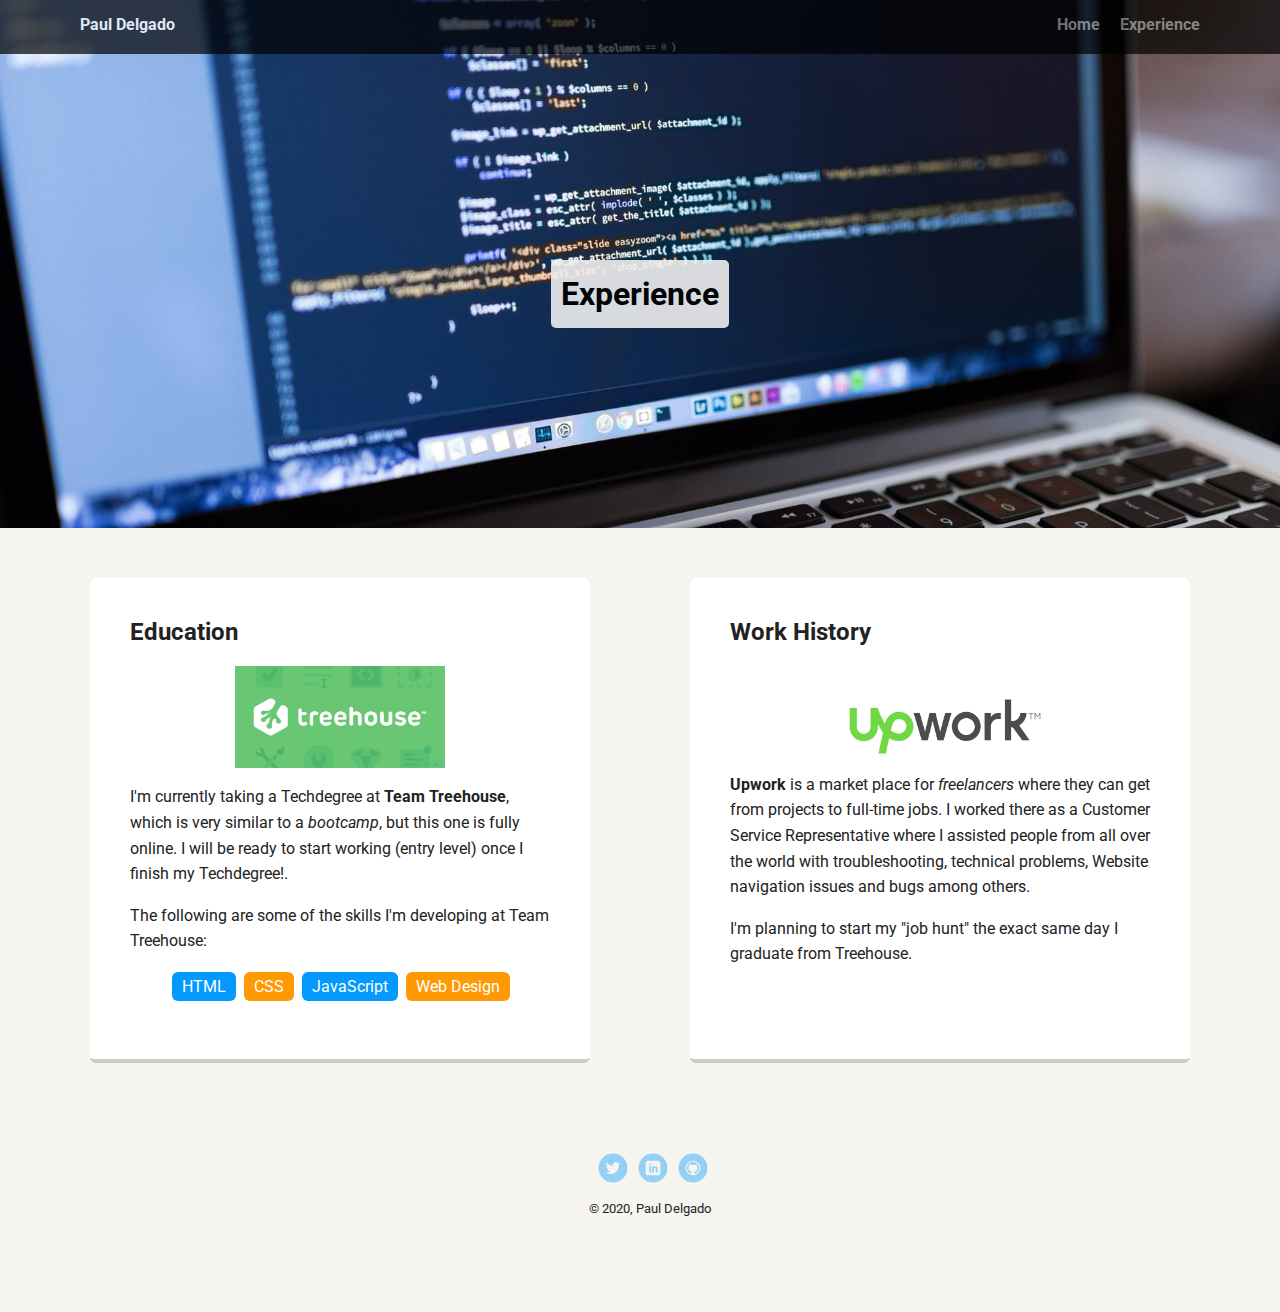
==== portfolio_update_v1 2/experience.html @ aeb96fb2 "Added a new page for the website" ====
<!doctype html>
<html lang="en">
<head>
  <meta charset="utf-8">
  <title>Experience</title>
  <meta name="viewport" content="width=device-width, initial-scale=1.0">
  <link rel="stylesheet" href="styles.css">
  <link href="https://fonts.googleapis.com/css?family=Muli%7CRoboto:400,300,500,700,900" rel="stylesheet"></head>
  <body>

    <div class="main-nav">
        <ul class="nav">
          <li class="name">Paul Delgado</li>
          <li><a href="index.html">Home</a></li>
          <li><a href="experience.html">Experience</a></li>
        </ul>
    </div>

    <header class="expheader">
      
      <h1 class="title-exp">Experience</h1>
      
    </header>

    <main class="flex">
      <div class="card">
        <h2>Education</h2>
       <a href="http://www.teamtreehouse.com/" target="_blank"> <img src="images/treehouse-image.jpeg" alt="Treehouse Brand Logo" class="treehouse"></a>
        <p>I'm currently taking a Techdegree at <strong>Team Treehouse</strong>, which is very similar to a <em>bootcamp</em>, but this one is fully online. I will be ready to start working &#40;entry level&#41; once I finish my Techdegree!.</p>
        <p>The following are some of the skills I'm developing at Team Treehouse:</p>
        <ul class="skill-level">
            <li>HTML</li>
            <li>CSS</li>
            <li>JavaScript</li>
            <li>Web Design</li>
            
          </ul>
      </div> 

      <div class="card">
        <h2>Work History</h2>
       <a href="https://www.upwork.com/" target="_blank"> <img src="images/upwork.jpg" alt="Upwork Brand Logo" class="upwork"></a>
        <p><strong>Upwork</strong> is a market place for <em>freelancers</em> where they can get from projects to full-time jobs. I worked there as a Customer Service Representative where I assisted people from all over the world with troubleshooting, technical problems, Website navigation issues and bugs among others.</p>
        
        <p>I'm planning to start my "job hunt" the exact same day I graduate from Treehouse.</p>
      </div> 

    </main>
    <footer>
        <!--I am planning to use this links in the future. I will change the icons for the social media accounts I use.-->
      <ul>
        <li><a href="https://twitter.com/" target="_blank" class="social twitter">Twitter</a></li>
        <li><a href="https://ca.linkedin.com/" target="_blank" class="social linkedin">LinkedIn</a></li>
        <li><a href="https://github.com/PaulDelba" target="_blank" class="social github">Github</a></li>
      </ul>
      <p class="copyright"><small>&copy; 2020, Paul Delgado</small></p>
    </footer>
  </body>
  </html>
---- portfolio_update_v1 2/styles.css ----
/* Global Layout Set-up */
* { 
  box-sizing: border-box;
}
  
body {
  margin: 0;
  padding: 0;
  text-align: center;
  font-family: 'Roboto', sans-serif;
  color: #222;
  background: #f7f5f0;
}
/* Link Styles */

a {
  text-decoration: none;
  color: #999;
}
a:hover {
  color: #6633ff;
}

/* Section Styles */

.main-nav {
  width: 100%;
  background: black;
  opacity: .7;
  min-height: 30px;
  padding: 10px;
  position: fixed;
  text-align: center;
}
.nav {
  display: flex;
  justify-content: space-around;
  font-weight: 700;
  list-style-type: none;
  margin: 0 auto;
  padding: 0;
}

.nav .name {
    display: block;
    margin-right: auto;
    color: white;
    }

    
.name:hover {
  opacity: 0.5;
  transform: scale(.95)
}  

.location:hover{
   opacity: 0.5;
   transform: scale(.95)

}
.nav li {
  padding: 5px 10px 10px 10px;
}
.nav a {
  transition: all .1s;
}
.nav a:hover {
  color: white;
}

.home {
  text-align: center;
  background: url('images/cover-photo.jpg') no-repeat top center ;
  background-size: cover;
  overflow: hidden;
  padding-top: 60px;
}

.expheader {
  text-align: center;
  background: url('images/pexels-photo.jpg') no-repeat top center ;
  background-size: cover;
  overflow: hidden;
  padding-top: 60px;
}

header {
  line-height: 1.5;
}
header .profile-image {
  margin-top: 50px;
  width: 150px;
  height: 150px;
  border-radius: 50%;
  border: 3px solid white;
  transition: all .5s;
}
header .profile-image:hover {
  transform: scale(1.2) rotate(720deg);
  border-radius: 25%;
}

.title-exp {
  background-color: #efefef;
  color: black;
  padding: 10px;
  border-radius: 5px;
  display: table;
  margin: 200px auto;
  opacity: .9  
}

.treehouse {
  max-width: 100%;
  max-height: 100%;
  display: block;
  margin-left: auto;
  margin-right: auto;
  width: 50%;
}

.upwork {
  max-width: 100%;
  max-height: 100%;
  display: block;
  margin-left: auto;
  margin-right: auto;
  width: 50%;
}

.tag {
  background-color: #efefef;
  color: black;
  padding: 10px;
  border-radius: 5px;
  display: table;
  margin: 10px auto;
} 
.location {
  background-color: #222;
  color:#6abed8;
}
.card {
  margin: 30px;
  padding: 20px 40px 40px;
  max-width: 500px;
  text-align: left;
  background: #fff;
  border-bottom: 4px solid #ccc;
  border-radius: 6px;
  transition: all .5s;
}
.card:hover {
  border-color: #ff99ff;
}

ul.skills {
  padding: 0;
  text-align: center;
}



.skill-level li {
  border-radius: 6px;
  display: inline-block;
  background: #ff9904;
  color: white;
  padding: 5px 10px;
  margin: 2px;
}

.skill-level li:nth-child(odd) {
  background: #0399ff;
}

.skills li {
  border-radius: 6px;
  display: inline-block;
  background: #ff9904;
  color: white;
  padding: 5px 10px;
  margin: 2px;
}

.skills li:nth-child(odd) {
  background: #0399ff;
}

footer {
  width: 100%;
  min-height: 30px;
  padding: 20px 0 40px 20px;
}

footer .copyright {
  top: -8px;
  font-size: .75em;
}

footer ul {
  list-style-type: none;
  margin: 0;
  padding: 0;
}

footer ul li {
  display: inline-block;
}

a.social {
  display: inline-block;
  text-indent: -9999px;
  margin-left: 5px;
  width: 30px;
  height: 30px;
  background-size: 30px 30px;
  opacity: .4;
  transition: all .5s;
}
a.twitter {
  background-image: url(images/twitter.svg);
}
a.linkedin {
  background-image: url(images/linkedin.svg);
}
a.github {
  background-image: url(images/github.svg);
}
a.social:hover {
  opacity: 1;
}
.clearfix {
  clear: both;
}

/* Styles for larger screens */
@media screen and (min-width: 720px) {
  
  .flex {
      display: -ms-flexbox;      /* TWEENER - IE 10 */
      display: flex; 
      max-width: 1200px;
      -ms-flex-pack: distribute;
      justify-content: space-around;
      margin: 0 auto;
  }

  header {
    min-height: 470px;
  }

  .nav {
    max-width: 1200px;
    padding: 0 30px;
  }


  main {
    padding-top: 20px;
  }

  main p {
    line-height: 1.6em;
  }

  footer {
    font-size: 1.3em;
    max-width: 1200px;
    margin: 40px auto;
  }

}
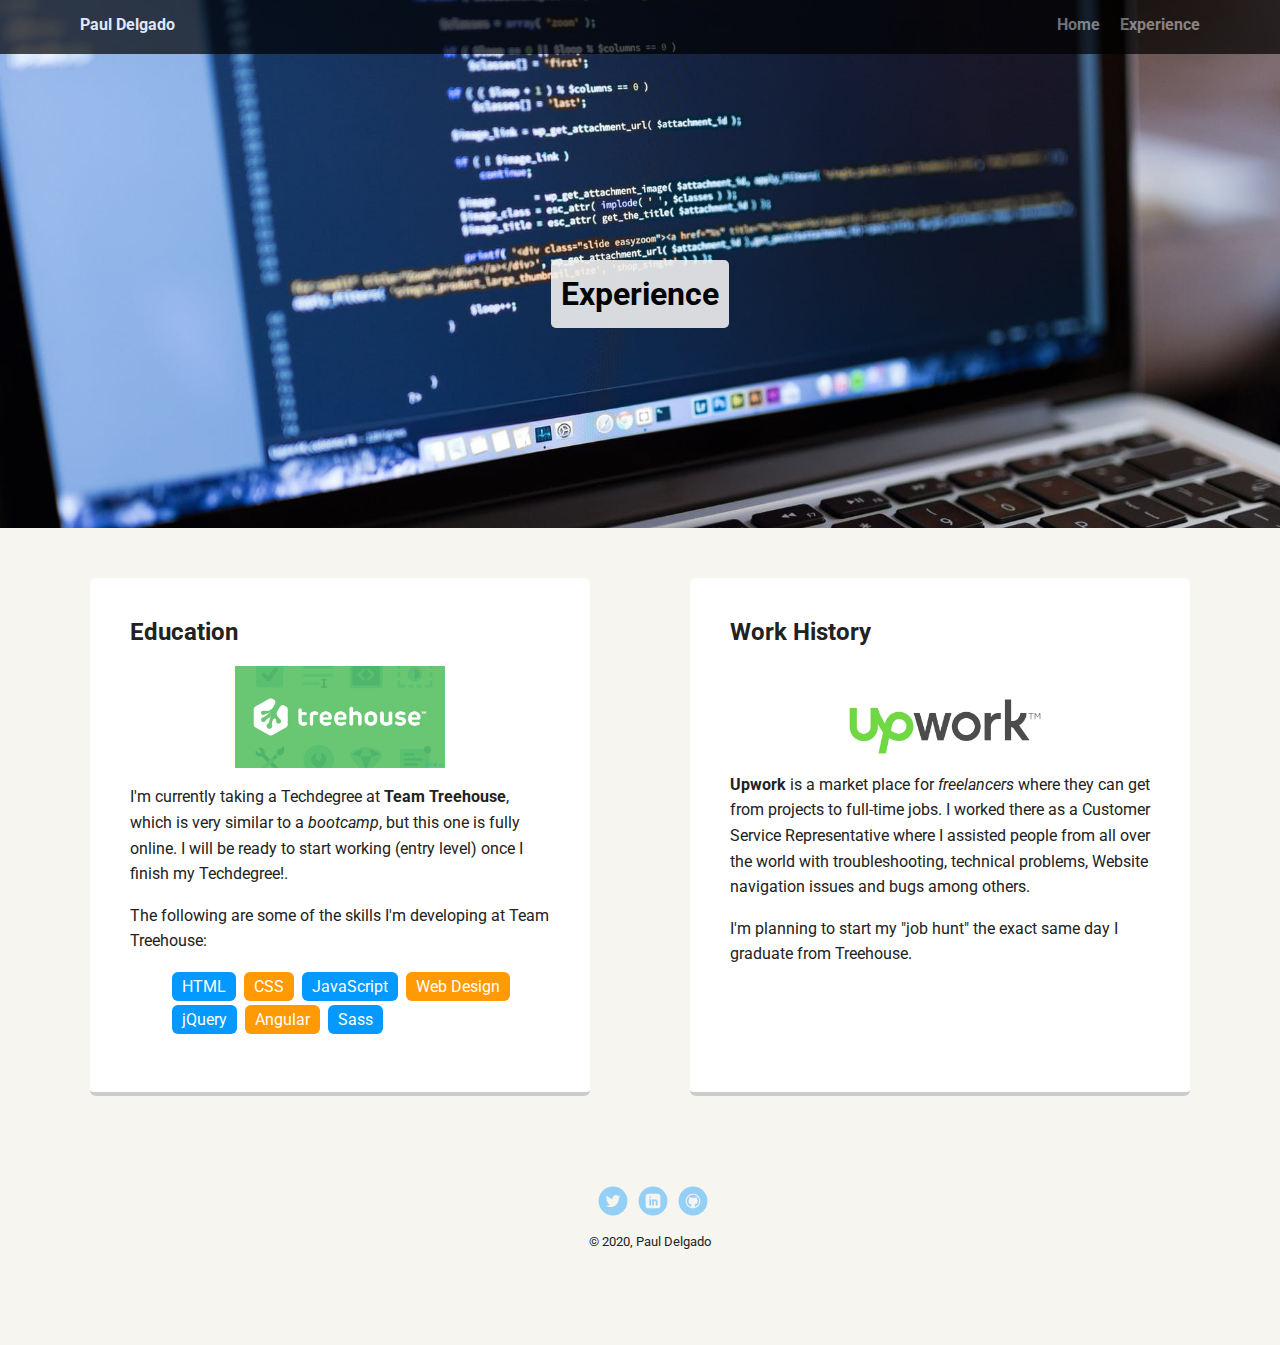
==== commit f40a4505: "Added items from a list I deleted before" ====
--- a/portfolio_update_v1 2/experience.html
+++ b/portfolio_update_v1 2/experience.html
@@ -33,7 +33,9 @@
             <li>CSS</li>
             <li>JavaScript</li>
             <li>Web Design</li>
-            
+            <li>jQuery</li>
+            <li>Angular</li>
+            <li>Sass</li>
           </ul>
       </div> 
 
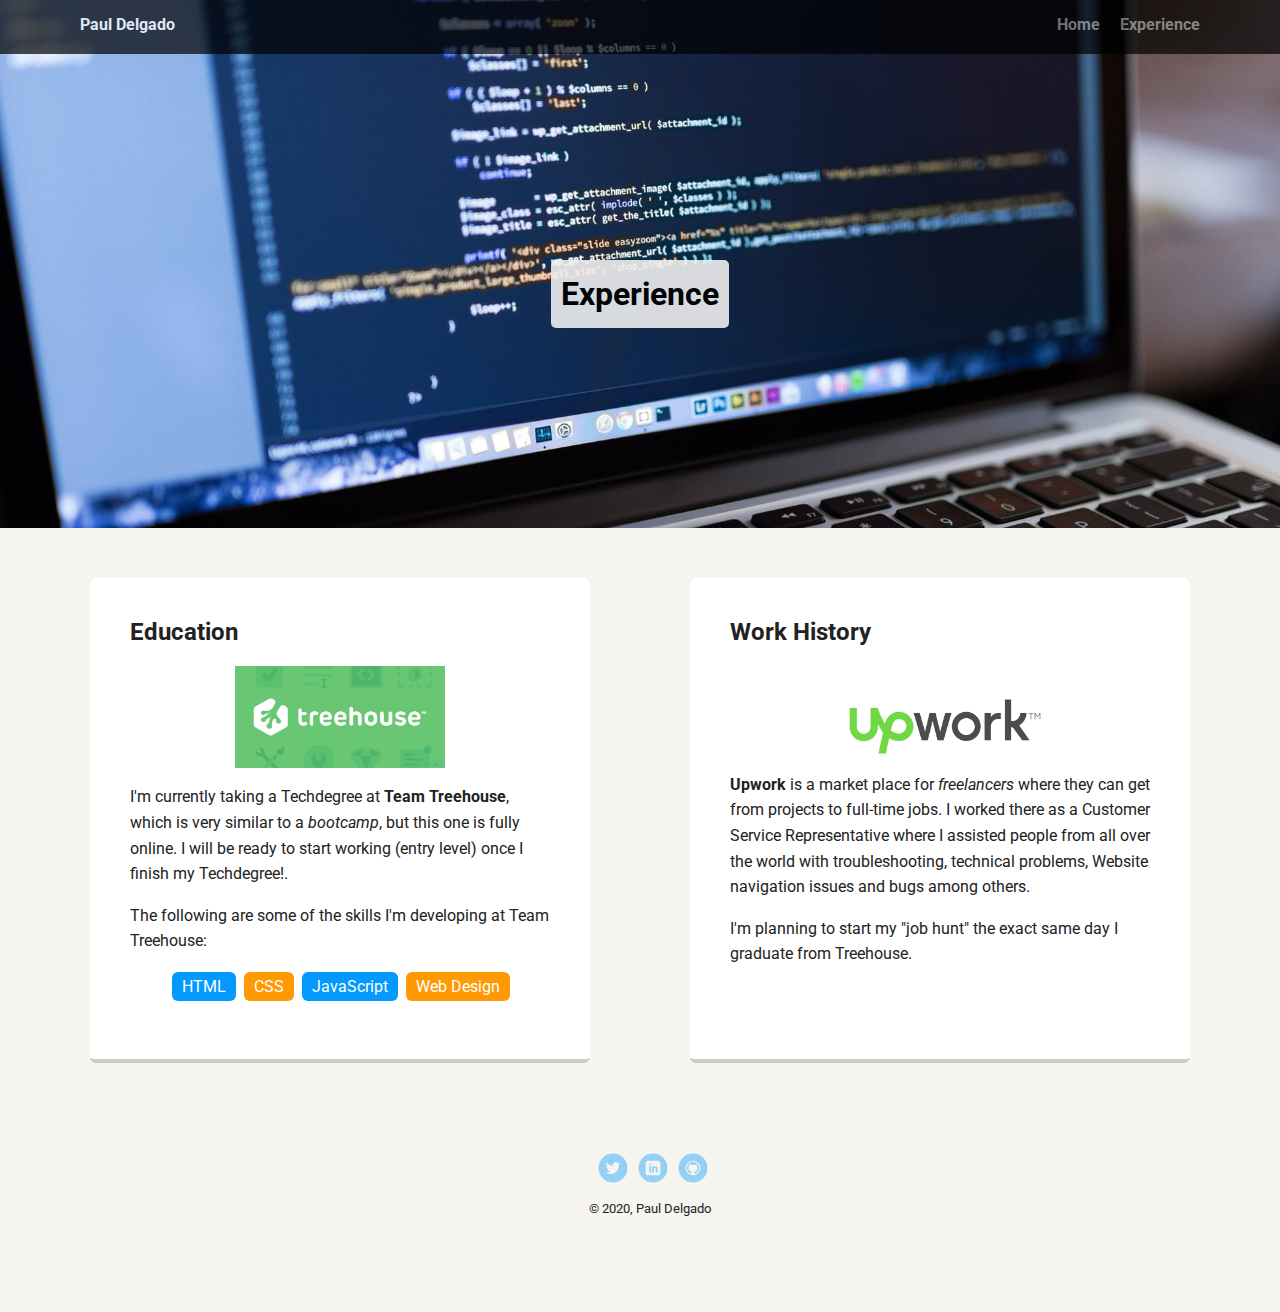
==== commit 191aecea: "Added <nav></nav> and <article></article>" ====
--- a/portfolio_update_v1 2/experience.html
+++ b/portfolio_update_v1 2/experience.html
@@ -25,7 +25,7 @@
     <main class="flex">
       <div class="card">
         <h2>Education</h2>
-       <a href="http://www.teamtreehouse.com/" target="_blank"> <img src="images/treehouse-image.jpeg" alt="Treehouse Brand Logo" class="treehouse"></a>
+       <a href="http://www.teamtreehouse.com/" target="_blank"> <img src="images/treehouse-image.jpeg" alt="Treehouse Brand Logo" title="Treehouse Brand Logo" class="treehouse"></a>
         <p>I'm currently taking a Techdegree at <strong>Team Treehouse</strong>, which is very similar to a <em>bootcamp</em>, but this one is fully online. I will be ready to start working &#40;entry level&#41; once I finish my Techdegree!.</p>
         <p>The following are some of the skills I'm developing at Team Treehouse:</p>
         <ul class="skill-level">
@@ -33,15 +33,13 @@
             <li>CSS</li>
             <li>JavaScript</li>
             <li>Web Design</li>
-            <li>jQuery</li>
-            <li>Angular</li>
-            <li>Sass</li>
+           
           </ul>
       </div> 
 
       <div class="card">
         <h2>Work History</h2>
-       <a href="https://www.upwork.com/" target="_blank"> <img src="images/upwork.jpg" alt="Upwork Brand Logo" class="upwork"></a>
+       <a href="https://www.upwork.com/" target="_blank"> <img src="images/upwork.jpg" alt="Upwork Brand Logo" title="pwork Brand Logo" class="upwork"></a>
         <p><strong>Upwork</strong> is a market place for <em>freelancers</em> where they can get from projects to full-time jobs. I worked there as a Customer Service Representative where I assisted people from all over the world with troubleshooting, technical problems, Website navigation issues and bugs among others.</p>
         
         <p>I'm planning to start my "job hunt" the exact same day I graduate from Treehouse.</p>
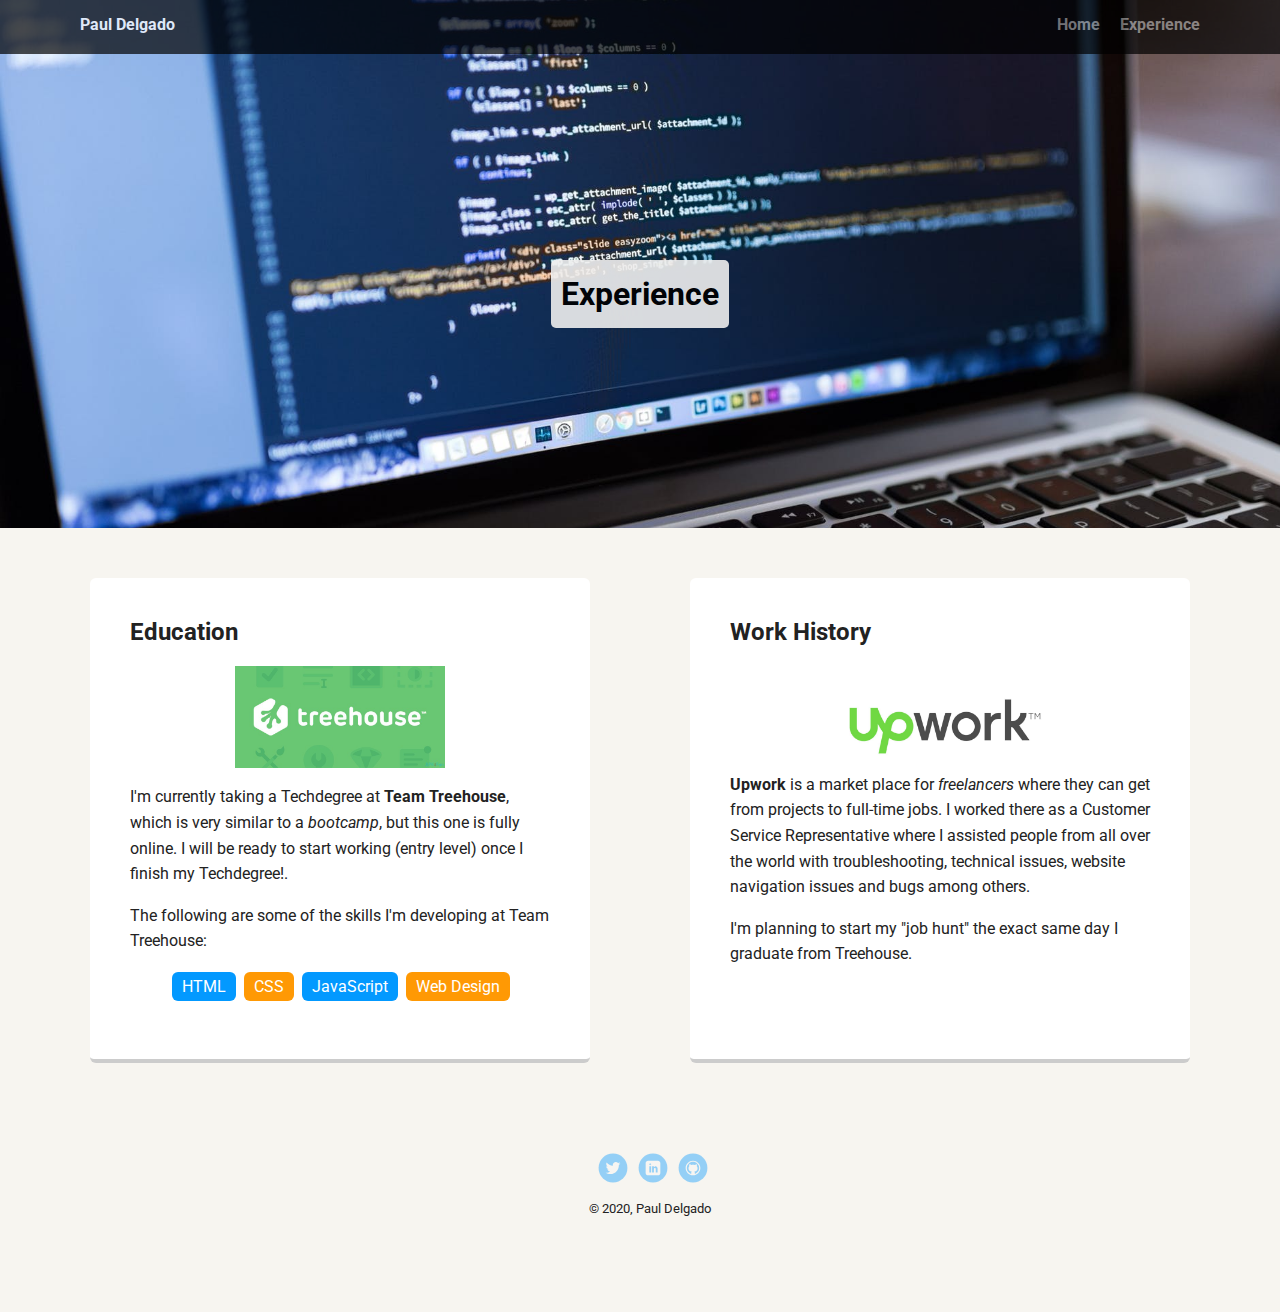
==== commit 9ff18d21: "grammar correction" ====
--- a/portfolio_update_v1 2/experience.html
+++ b/portfolio_update_v1 2/experience.html
@@ -40,7 +40,7 @@
       <div class="card">
         <h2>Work History</h2>
        <a href="https://www.upwork.com/" target="_blank"> <img src="images/upwork.jpg" alt="Upwork Brand Logo" title="pwork Brand Logo" class="upwork"></a>
-        <p><strong>Upwork</strong> is a market place for <em>freelancers</em> where they can get from projects to full-time jobs. I worked there as a Customer Service Representative where I assisted people from all over the world with troubleshooting, technical problems, Website navigation issues and bugs among others.</p>
+        <p><strong>Upwork</strong> is a market place for <em>freelancers</em> where they can get from projects to full-time jobs. I worked there as a Customer Service Representative where I assisted people from all over the world with troubleshooting, technical issues, website navigation issues and bugs among others.</p>
         
         <p>I'm planning to start my "job hunt" the exact same day I graduate from Treehouse.</p>
       </div> 
